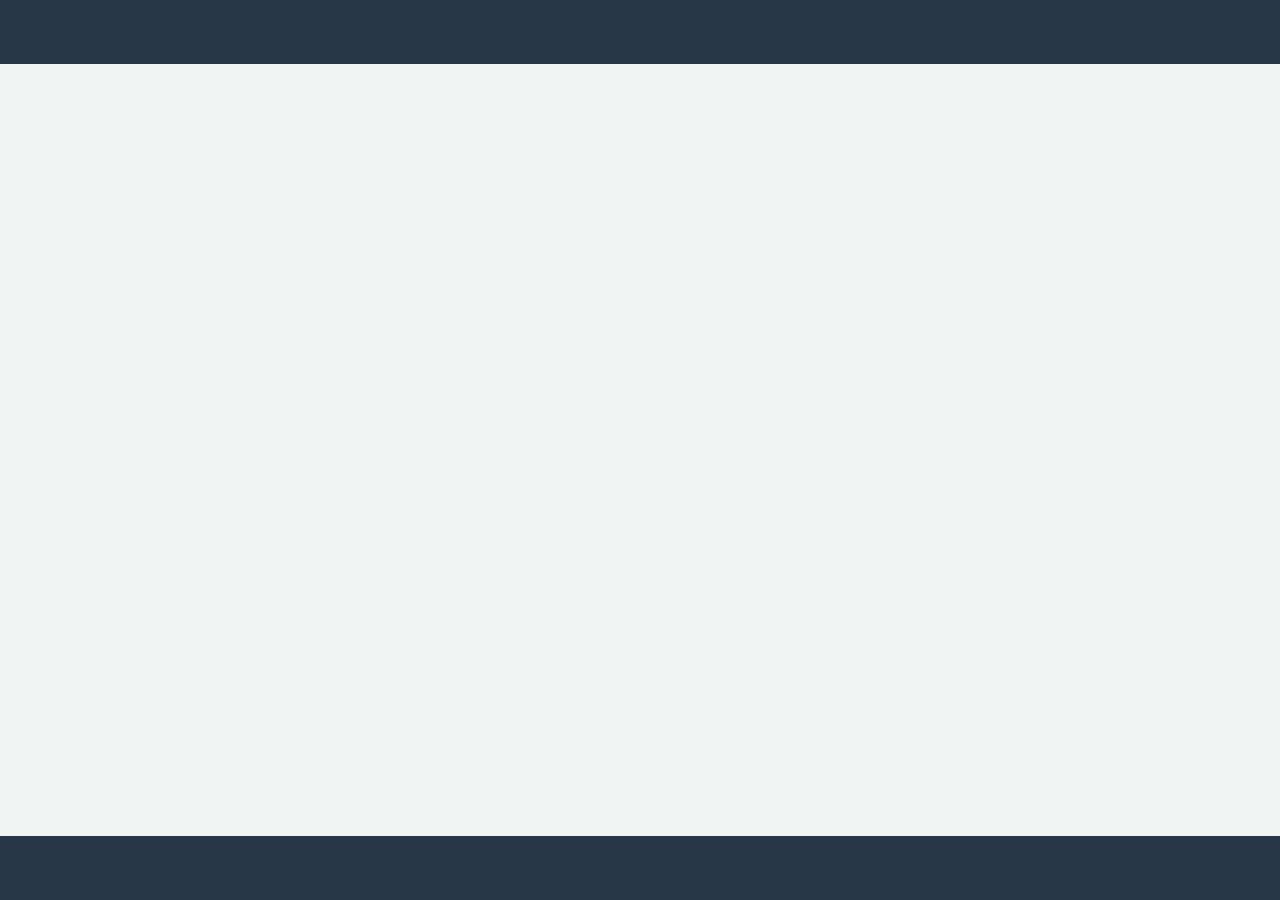
==== index.html @ 788b8785 "v.0.1" ====
<!DOCTYPE html>
<html lang="en">
<head>
    <meta charset="UTF-8">
    <meta name="viewport" content="width=device-width, initial-scale=1.0">
    <title>Home | Dashboard</title>
    <link rel="stylesheet" href="./css/app.css">
</head>
<body class="dis-flex flex-col">
    <!-- Block header -->
    <nav>
        <div class="nav-bar">
           <!-- header. -->
        </div>
        
    </nav>

    <!-- Block main content -->
    <main class="grow-1">
        
    </main>
    <!-- End Block main content -->


    <!-- Block footer -->
    <footer>
        <div class="footer-bar ">

        </div>
    </footer>

    <!-- Block Script -->
     <script src="./js/app.js" type="module"></script>
</body>
</html>
---- css/app.css ----
/* Import module */
/* Google font */
@import url('https://fonts.googleapis.com/css2?family=Kantumruy+Pro:ital,wght@0,100..700;1,100..700&family=Poppins:ital,wght@0,100;0,200;0,300;0,400;0,500;0,600;0,700;0,800;0,900;1,100;1,200;1,300;1,400;1,500;1,600;1,700;1,800;1,900&display=swap');

/* @import url('./auth.css'); */
:root{
    --colors-waring: #f39c12;
    --colors-success: #2ecc71;
    --colors-danger: #e74c3c;
    --colors-dark:#283747;
    --colors-secondary: #fdfefe;
    --colors-app: #f2f4f4;
    --colors-primary: #2980b9;
    --font-english: "Poppins", sans-serif;
    --font-khmer: "Kantumruy Pro", sans-serif;
}

*{
    margin: 0;
    padding: 0;
    list-style: none;
    text-decoration: none;
    line-height: 1.2;
    box-sizing: border-box;
    font-family: var(--font-english);
    font-size: 16px;
}

body{
    width: 100%;
    height: 100vh;
    background-color: var(--colors-app);
}


/* Block  Fix Style */
    /* Block Display */
    .dis-flex{
        display: flex;
    }
    .dis-block{
        display: block;
    }
    .dis-none{
        display: none;
    }
    .flex-row{
        flex-direction: row;
    }
    .flex-col{
        flex-direction: column;
    }
    /* Block Justify-content */
    .jus-center{
        justify-content: center;
    }
    .jus-start{
        justify-content: start;
    }
    .jus-end{
        justify-content: end;
    }
    .jus-between{
        justify-content: space-between;
    }
    /* Block Alin-items */
    .items-center{
        align-items: center;
    }
    .items-end{
        align-items: end;
    }
    .items-start{
        align-items: start;
    }

    /* Block Flex-grow */
    .grow{
        flex-grow: 1;
    }
    .grow-1{
        flex-grow: 100;
    }
    
    /* Block fix fotn */
    .mt-2{
        margin-top: 20px;
    }

    /* Block Position */
    .relative{
        position: relative;
    }
    .absolute{
        position: absolute;
    }

    /* Block top left button right */
    .top-0{
        top: 0;
    }
    .bottom-0{
        bottom: unset;
    }
    .right-0{
        right: 0;
    }

    /* Block Button */
    .btn{
        background-color: transparent;
        border: none;
        font-size: 16px;
        font-weight: 600;
        padding: 10px;
        cursor: pointer;
    }

    /* Block Button Colors */
    .btn-primary{
        background-color: var(--colors-primary);
        color: white;
        border-radius: 8px;
    }

    /* Block Button Hover */
    .btn-primary:hover{
        background-color: #10649c;
    }
    
    /* Block active button */
    .btn-primary:active{
        background-color: var(--colors-primary);    
    }
/* End Block  Fix Style */

/* ------------------------------------------- */

/* Block Nav bar or header */
.nav-bar{
    width: 100%;
    height: 4rem;
    background-color: var(--colors-dark);
}
.nav-bar> img{
    width: 100px;
}
/* End Block Nav bar or header */

    .content{
        /*  */
    }


/* Block main content */

/* End Block main content */



/* Block Footer Bar */
    .footer-bar{
        width: 100%;
        height: 4rem;
        background-color: var(--colors-dark);
    }
/* End Block Footer Bar */

.w-full{
    width: 100%;
   
}
.p-2{
    padding: 20px;
    
}
.gap-1{
    gap: 10px;
}

/* -------------------------------------- */
/* Block Form Authentication */
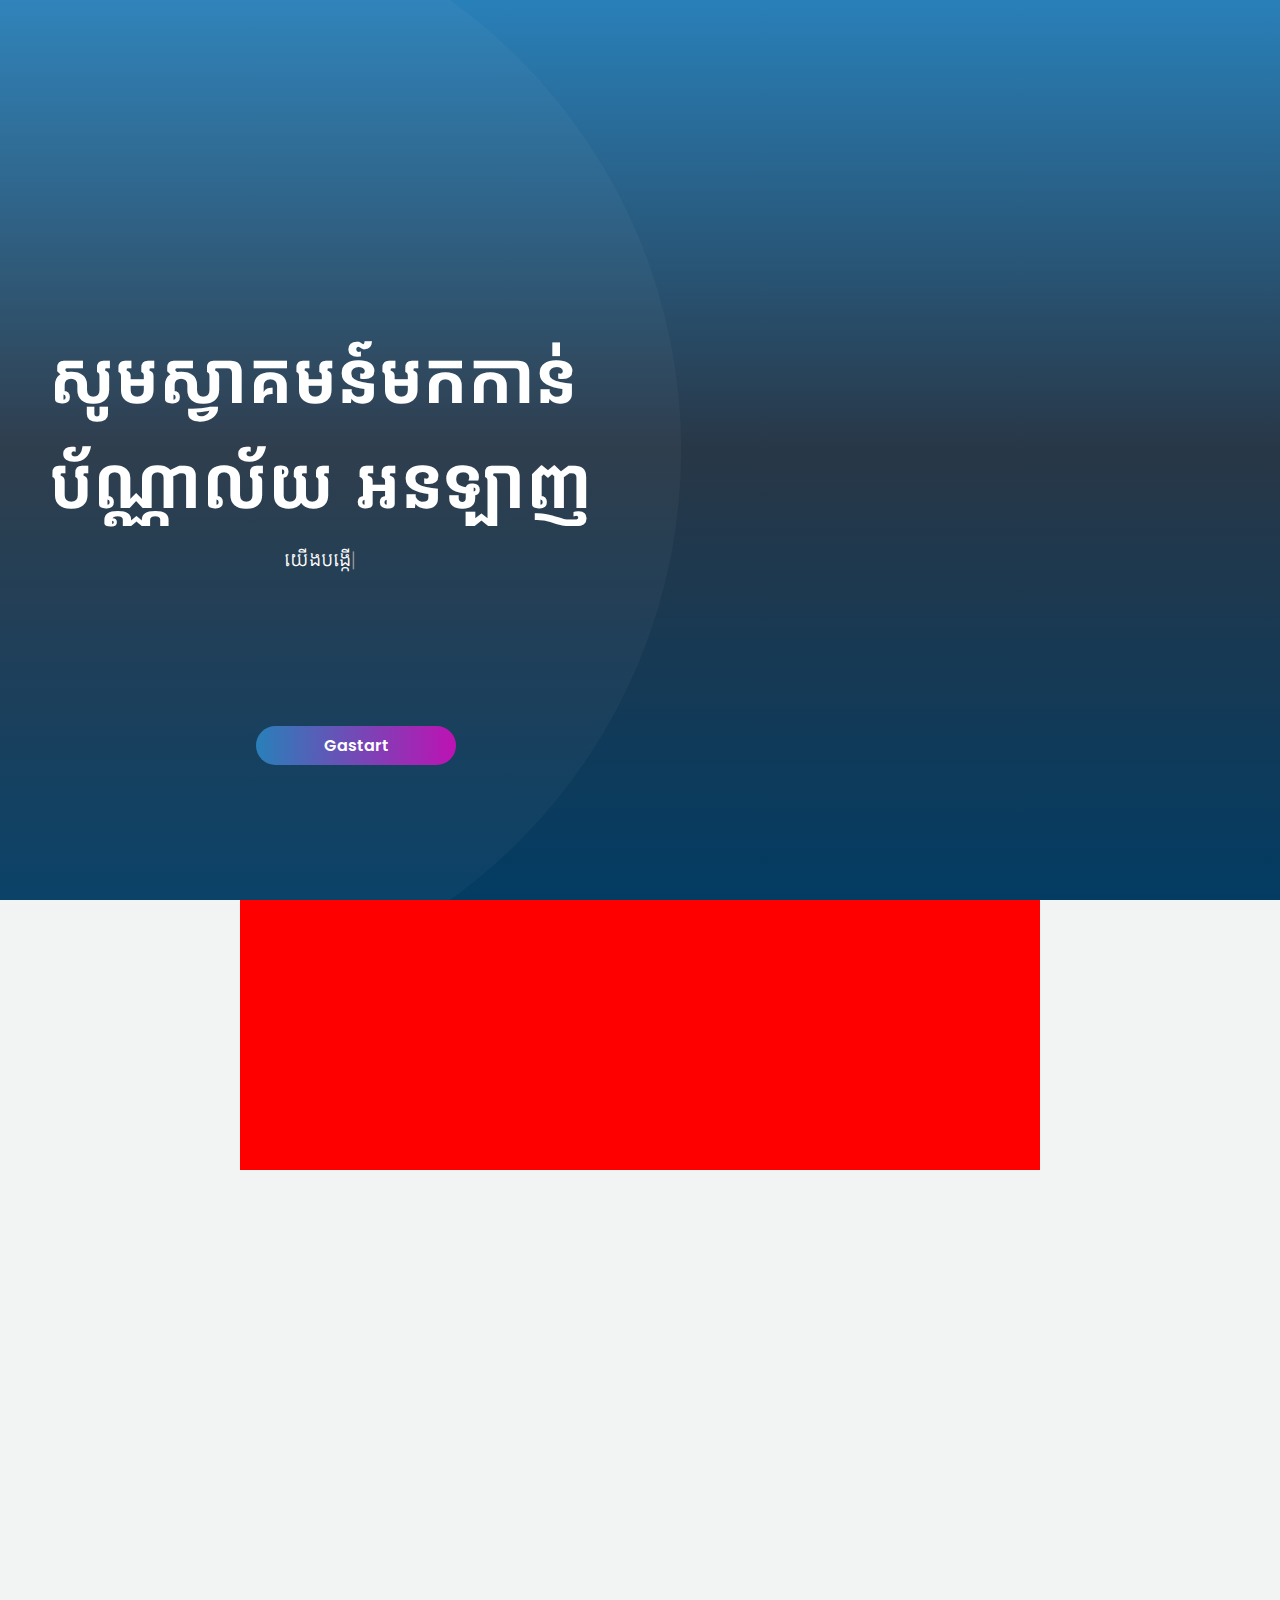
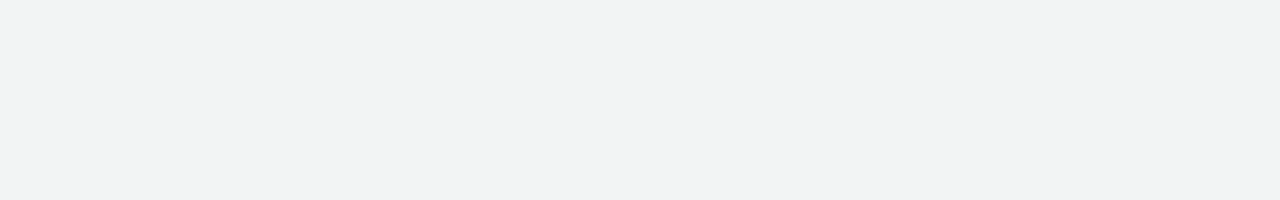
==== commit 905ccbbd: "v.1.1" ====
--- a/index.html
+++ b/index.html
@@ -1,35 +1,73 @@
 <!DOCTYPE html>
 <html lang="en">
-<head>
-    <meta charset="UTF-8">
-    <meta name="viewport" content="width=device-width, initial-scale=1.0">
+  <head>
+    <meta charset="UTF-8" />
+    <meta name="viewport" content="width=device-width, initial-scale=1.0" />
     <title>Home | Dashboard</title>
-    <link rel="stylesheet" href="./css/app.css">
-</head>
-<body class="dis-flex flex-col">
+    <link rel="stylesheet" href="./css/app.css" />
+    <link rel="stylesheet" href="./css/index.css" />
+  </head>
+  <body class="dis-flex flex-col relative">
     <!-- Block header -->
-    <nav>
-        <div class="nav-bar">
-           <!-- header. -->
+    <!-- <nav>
+        <div class="nav-bar  top-0 right-0 sticky">
+          
         </div>
         
-    </nav>
+    </nav> -->
 
     <!-- Block main content -->
     <main class="grow-1">
+      <!-- section 1 -->
+      <section class="section-app li-near dis-flex flex-row jus-center items-center  relative">
+        <div class="root-app-styles">
+
+        </div>
         
+        <div class="wel-come dis-flex flex-col jus-center items-center">
+          <h1>សូមស្វាគមន៍មកកាន់ <br />ប័ណ្ណាល័យ អនឡាញ</h1>
+          <p id="text"></p>
+          <div id="counter">0</div>
+        </div>
+        <img
+          src="https://cdni.iconscout.com/illustration/premium/thumb/online-library-illustration-download-in-svg-png-gif-file-formats--e-book-digital-reference-education-learning-pack-school-illustrations-8139850.png?f=webp"
+          alt=""
+        />
+
+        <a href="#" class=" absolute btn btn-get">Gastart</a>
+      </section>
+      <!-- End section 1 -->
+
+     
+      <section class="section-app relative grow-1 list-bg-2 ">
+        <div class="dis-flex flex-row jus-center items-center relative"> 
+          <div class="card-views ">
+  
+          </div>
+
+          <div class="card-views ">
+  
+          </div>
+        </div>
+        <!--  -->
+        <div class=""> 
+
+        </div>
+      </section>
+      <!-- Block section 2 -->
     </main>
     <!-- End Block main content -->
 
-
     <!-- Block footer -->
-    <footer>
+    <!-- <footer>
         <div class="footer-bar ">
 
         </div>
-    </footer>
+    </footer> -->
 
     <!-- Block Script -->
-     <script src="./js/app.js" type="module"></script>
-</body>
-</html>+    <script src="./js/typingText.js"></script>
+
+    
+  </body>
+</html>
--- a/css/app.css
+++ b/css/app.css
@@ -30,6 +30,7 @@
     width: 100%;
     height: 100vh;
     background-color: var(--colors-app);
+    /* overflow-y: scroll; */
 }
 
 
@@ -93,6 +94,9 @@
     }
     .absolute{
         position: absolute;
+    }
+    .sticky{
+        position: sticky;
     }
 
     /* Block top left button right */
@@ -180,3 +184,4 @@
 
 /* -------------------------------------- */
 /* Block Form Authentication */
+
--- a/css/index.css
+++ b/css/index.css
@@ -0,0 +1,129 @@
+@import url('https://fonts.googleapis.com/css2?family=Kantumruy+Pro:ital,wght@0,100..700;1,100..700&family=Poppins:ital,wght@0,100;0,200;0,300;0,400;0,500;0,600;0,700;0,800;0,900;1,100;1,200;1,300;1,400;1,500;1,600;1,700;1,800;1,900&display=swap');
+
+/* @import url('./auth.css'); */
+:root{
+    --colors-waring: #f39c12;
+    --colors-success: #2ecc71;
+    --colors-danger: #e74c3c;
+    --colors-dark:#283747;
+    --colors-secondary: #fdfefe;
+    --colors-app: #f2f4f4;
+    --colors-primary: #2980b9;
+    --font-english: "Poppins", sans-serif;
+    --font-khmer: "Kantumruy Pro", sans-serif;
+}
+
+.li-near {
+    background: linear-gradient(180deg, var(--colors-primary), var(--colors-dark), rgb(3, 60, 99));
+}
+
+
+.section-app{
+    width: 100%;
+    height: 100vh;
+}
+
+.section-app> .wel-come> h1{
+    font-family: var(--font-khmer);
+    font-size: 70px;
+    font-weight: 600;
+    text-align: left;
+    line-height: 1.5;
+    color: white;
+}
+.section-app> .wel-come> p{
+    color: white;
+    font-family: var(--font-khmer);
+    margin-top: 10px;
+    font-size: 20px;
+    text-align: center;
+    list-style: 1.5;
+}
+.section-app>img{
+    width: 50%;
+}
+
+/*  */
+#text::after {
+    content: "|"; /* Blinking cursor */
+    animation: blink 1s infinite;
+    color: #999;
+}
+#counter {
+    display: none;
+}
+.btn-get{
+    font-family: var(--font-english);
+    left: 20%;
+    bottom: 15%;
+    text-align: center;
+    width: 100%;
+    max-width: 200px;
+    color: white;
+    background: linear-gradient(to right, #2980b9, rgba(255, 0, 212, 0.719));
+    border-radius: 50px;
+    transition: all 0.3s;
+}
+.btn-get:hover{
+    transform: scale(1.1);
+}
+.btn-get:active{
+    transform: rotateY(180deg);
+    transition: transform 0.3s ease-in-out;
+}
+.list-bg-2{
+    /* background: linear-gradient(to bottom, var(--colors-dark), var(--colors-primary)); */
+    
+
+}
+
+/* Block Root app Style */
+.root-app-styles {
+    position: absolute;
+    top: -1;
+    left: -40%;
+    bottom: 0;
+    width: 100%;
+    height: 100%;
+    background-color: rgba(255, 255, 255, 0.034);
+    z-index: 0;
+    -webkit-clip-path: circle(50%);
+    clip-path: circle(50%);
+}
+.card-views{
+    width: 100%;
+    max-width: 400px;
+    height: 30vh;
+    background-color: red;
+    
+}
+@keyframes blink {
+    50% { opacity: 0; }
+}
+
+#text {
+    opacity: 0;
+    transition: opacity 0.5s ease-in-out;
+}
+
+@media screen and (max-width: 1164px) {
+    .btn-get{
+        left: 40%;
+        bottom: 5%;
+    }
+}
+
+@media screen and (max-width: 1174px) {
+    .section-app> .wel-come> h1{
+        font-size: 80px;
+        z-index: 10;
+    }
+    .section-app>img{
+        width: 70%;
+    }
+    .flex-row{
+        flex-direction: column;
+    }
+}
+
+
